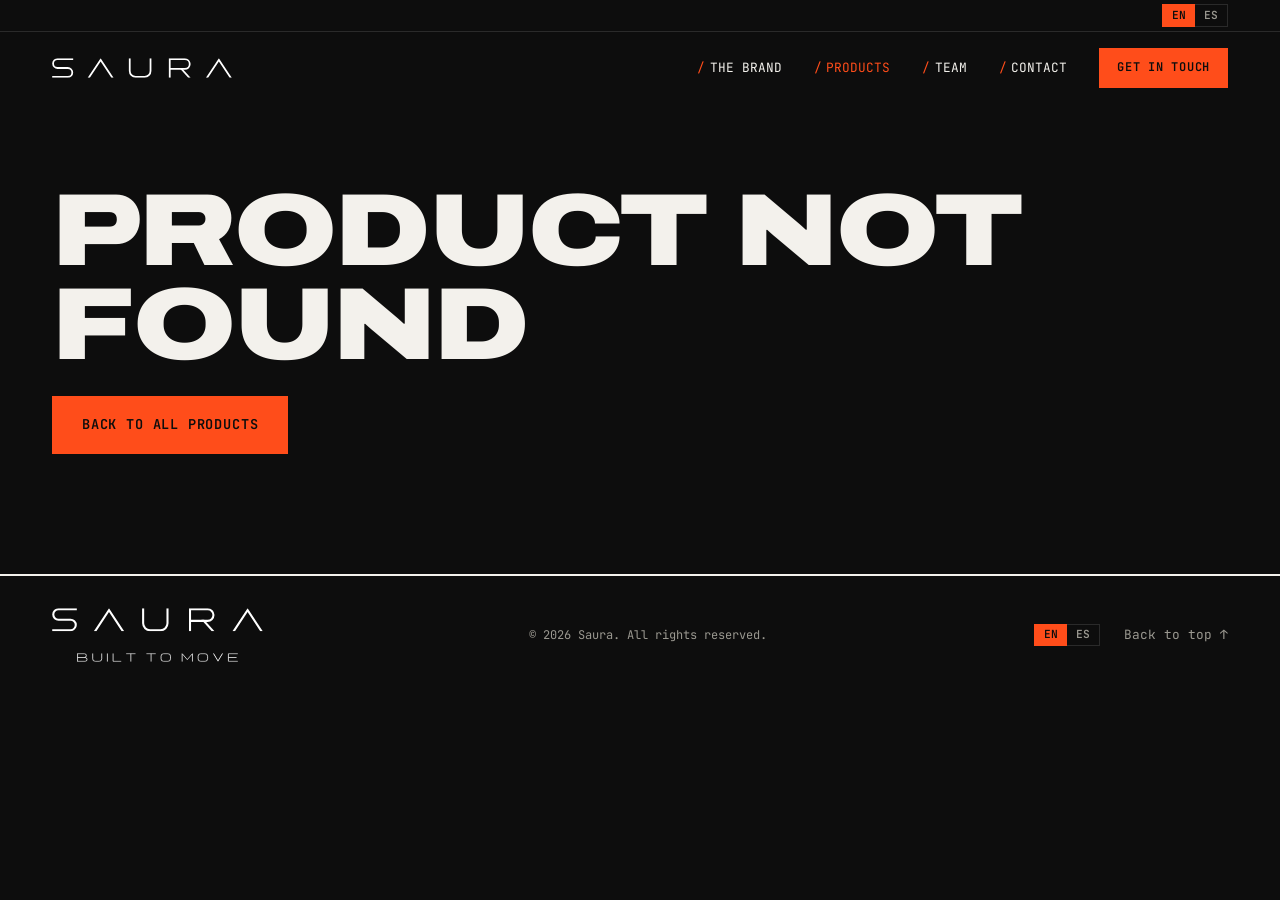
==== product.html @ 6a84605f "Add product designs, product page and cart - 27 products from the design sheets: 9 tees, 9 hoodies, " ====
<!DOCTYPE html>
<html lang="en">
<head>
  <meta charset="UTF-8">
  <meta name="viewport" content="width=device-width, initial-scale=1.0">
  <!-- The title is set by js/products.js to the product's name -->
  <title>Product — Saura</title>
  <meta name="description" content="Saura sportswear: design, price, colours and product details." data-i18n-attr="content: meta.product.desc">

  <link rel="preconnect" href="https://fonts.googleapis.com">
  <link rel="preconnect" href="https://fonts.gstatic.com" crossorigin>
  <link href="https://fonts.googleapis.com/css2?family=Archivo:wdth,wght@62..125,400..900&family=JetBrains+Mono:wght@400;600&display=swap" rel="stylesheet">

  <link rel="stylesheet" href="css/styles.css">
</head>
<body>

  <!-- ========== TOP BAR (language) ========== -->
  <div class="topbar" id="top">
    <div class="container topbar-inner">
      <div class="lang-switch" role="group" aria-label="Language" data-i18n-attr="aria-label: lang.label">
        <button type="button" class="lang-btn" data-lang="en" lang="en" aria-label="English" aria-pressed="true">EN</button>
        <button type="button" class="lang-btn" data-lang="es" lang="es" aria-label="Español" aria-pressed="false">ES</button>
      </div>
    </div>
  </div>

  <!-- ========== HEADER / NAV ========== -->
  <header class="site-header">
    <div class="container nav">
      <a href="index.html" class="logo"><img src="assets/logo/saura-wordmark-white.svg" alt="Saura — home" width="180" height="20" data-i18n-attr="alt: logo.home"></a>

      <button class="nav-toggle" aria-label="Open menu" aria-expanded="false" aria-controls="nav-menu">
        <span></span><span></span>
      </button>

      <nav class="nav-menu" id="nav-menu">
        <a href="index.html#brand" data-i18n="nav.brand">The Brand</a>
        <a href="products.html" aria-current="page" data-i18n="nav.products">Products</a>
        <a href="index.html#team" data-i18n="nav.team">Team</a>
        <a href="index.html#contact" data-i18n="nav.contact">Contact</a>
        <a href="index.html#contact" class="btn btn-small" data-i18n="nav.cta">Get in touch</a>
      </nav>
    </div>
  </header>

  <main>
    <!-- ========== PRODUCT ========== -->
    <!-- Filled in by js/products.js from the product in the URL, e.g. product.html?id=dinamico-tee -->
    <section class="product-page">
      <div class="container" id="product-root"></div>
    </section>
  </main>

  <!-- ========== FOOTER ========== -->
  <footer class="site-footer">
    <div class="container footer-inner">
      <a href="index.html" class="logo"><img src="assets/logo/saura-lockup-white.svg" alt="Saura — Built to Move" width="211" height="54"></a>
      <p>&copy; <span id="year"></span> <span data-i18n="footer.rights">Saura. All rights reserved.</span></p>
      <div class="footer-actions">
        <div class="lang-switch" role="group" aria-label="Language" data-i18n-attr="aria-label: lang.label">
          <button type="button" class="lang-btn" data-lang="en" lang="en" aria-label="English" aria-pressed="true">EN</button>
          <button type="button" class="lang-btn" data-lang="es" lang="es" aria-label="Español" aria-pressed="false">ES</button>
        </div>
        <a href="#top" class="back-top" data-i18n="footer.top">Back to top ↑</a>
      </div>
    </div>
  </footer>

  <script src="js/i18n.js"></script>
  <script src="js/products.js"></script>
  <script src="js/cart.js"></script>
  <script src="js/main.js"></script>
</body>
</html>
---- css/styles.css ----
/* ==========================================================================
   SAURA — Volt style in the Saura palette
   Brutalist street-sport: wide heavy type, mono labels, hard edges.
   ========================================================================== */

:root {
  /* Brand colours */
  --c-bg: #0d0d0d;          /* near-black base */
  --c-surface: #161616;     /* cards / raised areas */
  --c-line: #2a2a2a;        /* borders, dividers */
  --c-text: #f3f1ec;        /* warm off-white */
  --c-muted: #9a9890;       /* secondary text */
  --c-accent: #ff4d1a;      /* Saura orange — energy */
  --c-on-accent: #0d0d0d;   /* text on orange */

  /* Typography */
  --f-display: "Archivo", "Arial Black", sans-serif;
  --f-body: "Archivo", system-ui, sans-serif;
  --f-mono: "JetBrains Mono", ui-monospace, monospace;

  /* Layout */
  --container: 1240px;
  --gutter: clamp(1rem, 4vw, 2rem);
  --section-pad: 4.5rem;
  --topbar-h: 32px;
  --header-h: 72px;

  --ease: cubic-bezier(0.22, 1, 0.36, 1);
}

/* ---------- Reset / base ---------- */
*,
*::before,
*::after { box-sizing: border-box; }

html {
  scroll-behavior: smooth;
  scroll-padding-top: calc(var(--topbar-h) + var(--header-h));
}

body {
  margin: 0;
  background: var(--c-bg);
  color: var(--c-text);
  font-family: var(--f-body);
  font-size: 1rem;
  line-height: 1.6;
  -webkit-font-smoothing: antialiased;
  overflow-x: hidden;
}

/* Clip anything that overhangs so phones don't lay the page out wider */
main { overflow-x: hidden; overflow-x: clip; }

img { max-width: 100%; display: block; }
a { color: inherit; text-decoration: none; }
h1, h2, h3 { margin: 0; font-weight: 400; }
p { margin: 0 0 1rem; }

.container {
  width: 100%;
  max-width: var(--container);
  margin: 0 auto;
  padding: 0 var(--gutter);
}

/* Wide, heavy display type */
.hero-title,
.page-title,
.section-title,
.pillar h3,
.member h3,
.carousel-title,
.product-name,
.marquee-track span,
.contact-cta-email {
  font-family: var(--f-display);
  font-weight: 900;
  font-stretch: 125%;
  text-transform: uppercase;
}

.accent {
  background: var(--c-accent);
  color: var(--c-on-accent);
  padding: 0 0.12em;
}

.eyebrow {
  font-family: var(--f-mono);
  font-size: 0.78rem;
  letter-spacing: 0.08em;
  text-transform: uppercase;
  color: var(--c-accent);
  margin-bottom: 1.25rem;
}
.eyebrow::before { content: "[ "; }
.eyebrow::after { content: " ]"; }

.visually-hidden {
  position: absolute;
  width: 1px; height: 1px;
  overflow: hidden;
  clip: rect(0 0 0 0);
  white-space: nowrap;
}

/* ---------- Buttons ---------- */
.btn {
  display: inline-block;
  padding: 1rem 1.75rem;
  background: var(--c-accent);
  color: var(--c-on-accent);
  font-family: var(--f-mono);
  font-weight: 600;
  font-size: 0.85rem;
  letter-spacing: 0.06em;
  text-transform: uppercase;
  border: 2px solid var(--c-accent);
  cursor: pointer;
  transition: transform 0.2s var(--ease), box-shadow 0.2s var(--ease);
}
.btn:hover { transform: translate(-4px, -4px); box-shadow: 4px 4px 0 var(--c-text); }

.btn-ghost {
  background: transparent;
  border-color: var(--c-text);
  color: var(--c-text);
}
.btn-ghost:hover { box-shadow: 4px 4px 0 var(--c-accent); }

.btn-small { padding: 0.55rem 1rem; font-size: 0.75rem; }
.btn-full { width: 100%; text-align: center; }
.btn:disabled { opacity: 0.4; cursor: not-allowed; transform: none; box-shadow: none; }

/* ---------- Top bar (language) ---------- */
.topbar {
  position: fixed;
  inset: 0 0 auto 0;
  z-index: 101;          /* stays above the open mobile menu, so the language can be changed there */
  height: var(--topbar-h);
  background: var(--c-bg);
  border-bottom: 1px solid var(--c-line);
}
.topbar-inner {
  height: 100%;
  display: flex;
  align-items: center;
  justify-content: flex-end;
}

.lang-switch { display: flex; }
.lang-btn {
  padding: 0.15rem 0.55rem;
  background: transparent;
  color: var(--c-muted);
  border: 1px solid var(--c-line);
  font-family: var(--f-mono);
  font-size: 0.7rem;
  font-weight: 600;
  line-height: 1.4;
  cursor: pointer;
  transition: background 0.2s, color 0.2s, border-color 0.2s;
}
.lang-btn + .lang-btn { border-left: 0; }
.lang-btn:hover { color: var(--c-text); }
.lang-btn[aria-pressed="true"] { background: var(--c-accent); border-color: var(--c-accent); color: var(--c-on-accent); }
.lang-btn:focus-visible { outline: 2px solid var(--c-accent); outline-offset: 2px; }

/* ---------- Header / nav ---------- */
.site-header {
  position: fixed;
  inset: var(--topbar-h) 0 auto 0;
  z-index: 100;
  height: var(--header-h);
}
/* Background on a pseudo-element so the fixed mobile menu isn't trapped */
.site-header::before {
  content: "";
  position: absolute;
  inset: 0;
  background: var(--c-bg);
  border-bottom: 2px solid var(--c-accent);
  opacity: 0;
  transition: opacity 0.2s;
}
.site-header.scrolled::before { opacity: 1; }

.nav {
  position: relative;
  height: 100%;
  display: flex;
  align-items: center;
  justify-content: space-between;
}

.logo { display: block; line-height: 0; }
.logo img { height: 20px; width: auto; }
.site-footer .logo img { height: 54px; }

.nav-menu {
  display: flex;
  align-items: center;
  gap: 2rem;
}
.nav-menu a:not(.btn) {
  font-family: var(--f-mono);
  font-size: 0.8rem;
  text-transform: uppercase;
  transition: color 0.2s;
}
.nav-menu a:not(.btn):hover,
.nav-menu a[aria-current="page"] { color: var(--c-accent); }
.nav-menu a:not(.btn)::before { content: "/"; color: var(--c-accent); margin-right: 0.35em; }

.nav-toggle {
  display: none;
  width: 44px; height: 44px;
  background: var(--c-accent);
  border: 0;
  cursor: pointer;
  position: relative;
  z-index: 110;
}
.nav-toggle span {
  position: absolute;
  left: 11px; right: 11px;
  height: 3px;
  background: var(--c-on-accent);
  transition: transform 0.25s var(--ease), top 0.25s var(--ease);
}
.nav-toggle span:first-child { top: 16px; }
.nav-toggle span:last-child { top: 25px; }
.nav-toggle[aria-expanded="true"] span:first-child { top: 20px; transform: rotate(45deg); }
.nav-toggle[aria-expanded="true"] span:last-child { top: 20px; transform: rotate(-45deg); }

/* ---------- Cart button (added by js/cart.js, only shown when the cart has items) ---------- */
.nav-menu { margin-left: auto; }
.cart-btn {
  display: flex;
  align-items: center;
  gap: 0.5rem;
  height: 40px;
  margin-left: 1.5rem;
  padding: 0 0.75rem;
  background: transparent;
  color: var(--c-text);
  border: 2px solid var(--c-text);
  font-family: var(--f-mono);
  font-size: 0.75rem;
  font-weight: 600;
  text-transform: uppercase;
  cursor: pointer;
  transition: border-color 0.2s, color 0.2s;
}
.cart-btn[hidden] { display: none; }
.cart-btn:hover,
.cart-btn[aria-expanded="true"] { border-color: var(--c-accent); color: var(--c-accent); }
.cart-btn svg { width: 18px; height: 18px; fill: none; stroke: currentColor; stroke-width: 2; }
.cart-count {
  min-width: 20px;
  padding: 0.05rem 0.35rem;
  background: var(--c-accent);
  color: var(--c-on-accent);
  text-align: center;
}

/* ---------- Cart panel ---------- */
.cart-panel {
  position: fixed;
  z-index: 120;
  top: calc(var(--topbar-h) + var(--header-h));
  right: var(--gutter);
  width: min(380px, calc(100vw - 2 * var(--gutter)));
  max-height: calc(100vh - var(--topbar-h) - var(--header-h) - 1rem);
  overflow-y: auto;
  padding: 1.25rem;
  background: var(--c-bg);
  border: 2px solid var(--c-text);
  box-shadow: 6px 6px 0 var(--c-accent);
}
.cart-panel[hidden] { display: none; }
.cart-head { display: flex; align-items: center; justify-content: space-between; margin-bottom: 1rem; }
.cart-title { margin: 0; font-family: var(--f-mono); font-size: 0.85rem; font-weight: 600; text-transform: uppercase; }
.cart-title span { color: var(--c-accent); }
.cart-close,
.cart-remove {
  width: 32px; height: 32px;
  display: grid;
  place-items: center;
  background: transparent;
  color: var(--c-muted);
  border: 0;
  font-size: 1.4rem;
  line-height: 1;
  cursor: pointer;
}
.cart-close:hover,
.cart-remove:hover { color: var(--c-accent); }

.cart-items { list-style: none; margin: 0; padding: 0; }
.cart-item {
  display: grid;
  grid-template-columns: 56px 1fr auto;
  gap: 0.85rem;
  align-items: center;
  padding: 0.75rem 0;
  border-top: 1px dashed var(--c-line);
}
.cart-thumb { display: block; aspect-ratio: 4 / 5; background: var(--c-surface); overflow: hidden; }
.cart-thumb img { width: 100%; height: 100%; object-fit: cover; }
.cart-thumb svg { width: 100%; fill: none; stroke: var(--c-text); stroke-width: 3; }
.cart-item-name { font-weight: 600; font-size: 0.95rem; }
.cart-item-name:hover { color: var(--c-accent); }
.cart-item-meta { margin: 0.15rem 0 0; font-family: var(--f-mono); font-size: 0.72rem; text-transform: uppercase; color: var(--c-muted); }

.cart-foot { padding-top: 1rem; border-top: 2px solid var(--c-line); }
.cart-subtotal {
  display: flex;
  justify-content: space-between;
  margin-bottom: 1rem;
  font-family: var(--f-mono);
  font-size: 0.85rem;
  text-transform: uppercase;
}
.cart-subtotal strong { color: var(--c-accent); }

/* ---------- Hero ---------- */
.hero {
  position: relative;
  min-height: 100vh;
  min-height: 100svh;
  display: flex;
  align-items: center;
  overflow: hidden;
  padding: calc(var(--topbar-h) + var(--header-h) + 2rem) 0 5rem;
}

.hero-bg { position: absolute; inset: 0; pointer-events: none; }

/* Technical grid background, faded out towards the bottom */
.hero-bg::before,
.page-hero::before {
  content: "";
  position: absolute;
  inset: 0;
  background-image:
    linear-gradient(var(--c-line) 1px, transparent 1px),
    linear-gradient(90deg, var(--c-line) 1px, transparent 1px);
  background-size: 64px 64px;
  mask-image: linear-gradient(to bottom, rgba(0, 0, 0, 0.7), transparent 90%);
  -webkit-mask-image: linear-gradient(to bottom, rgba(0, 0, 0, 0.7), transparent 90%);
}

/* Two hard-edged blocks: one solid, one outlined */
.hero-stripe { position: absolute; }
.hero-stripe:nth-child(1) {
  right: 6%;
  top: 22%;
  width: 18vw;
  height: 18vw;
  background: var(--c-accent);
}
.hero-stripe:nth-child(2) {
  right: calc(6% + 3vw);
  top: calc(22% + 3vw);
  width: 18vw;
  height: 18vw;
  border: 2px solid var(--c-text);
}

/* Vertical word down the right edge */
.hero-word {
  position: absolute;
  right: -0.1em;
  bottom: 0;
  writing-mode: vertical-rl;
  font-family: var(--f-display);
  font-weight: 900;
  font-stretch: 125%;
  font-size: clamp(5rem, 14vw, 13rem);
  line-height: 0.8;
  color: transparent;
  -webkit-text-stroke: 1px rgba(255, 77, 26, 0.3);
  user-select: none;
}

.hero-content { position: relative; z-index: 1; }

.hero-title {
  font-size: clamp(3rem, 9.5vw, 8.5rem);
  line-height: 0.92;
  letter-spacing: -0.02em;
  margin-bottom: 2rem;
}
.hero-lead {
  max-width: 32rem;
  font-size: clamp(1.05rem, 1.5vw, 1.15rem);
  color: var(--c-muted);
  margin-bottom: 2.5rem;
  padding-left: 1rem;
  border-left: 2px solid var(--c-accent);
}

.hero-actions { display: flex; flex-wrap: wrap; gap: 1rem; }

.scroll-cue {
  position: absolute;
  left: var(--gutter);
  bottom: 1.5rem;
  width: 2px;
  height: 48px;
  background: var(--c-line);
  overflow: hidden;
}
.scroll-cue span {
  position: absolute;
  left: 0; top: 0;
  width: 2px; height: 16px;
  background: var(--c-accent);
  animation: scroll-cue 1.6s infinite;
}
@keyframes scroll-cue {
  from { transform: translateY(-16px); }
  to { transform: translateY(48px); }
}

/* ---------- Marquee ---------- */
.marquee {
  background: var(--c-accent);
  color: var(--c-on-accent);
  overflow: hidden;
  padding: 0.9rem 0;
  border-top: 2px solid var(--c-text);
  border-bottom: 2px solid var(--c-text);
}
.marquee-track {
  display: flex;
  gap: 2rem;
  width: max-content;
  animation: marquee 22s linear infinite;
}
.marquee-track span {
  font-size: clamp(1.25rem, 2.6vw, 2rem);
  white-space: nowrap;
}
@keyframes marquee {
  to { transform: translateX(-50%); }
}

/* ---------- Sections ---------- */
.section { padding: var(--section-pad) 0; }

.section-head { margin-bottom: 3.5rem; }

.section-title {
  font-size: clamp(2.2rem, 5.5vw, 4.25rem);
  line-height: 0.95;
  letter-spacing: -0.02em;
}

/* ---------- Brand ---------- */
.brand-intro {
  max-width: 48rem;
  font-size: clamp(1.05rem, 1.5vw, 1.2rem);
  color: var(--c-muted);
  margin-bottom: 4.5rem;
}
.brand-intro p:last-child {
  color: var(--c-text);
  font-family: var(--f-mono);
  font-size: 0.95rem;
}

/* Pillars as one bordered table */
.pillars {
  display: grid;
  grid-template-columns: repeat(3, 1fr);
  border: 2px solid var(--c-text);
}
.pillar {
  padding: 2.5rem 2rem;
  border-right: 2px solid var(--c-text);
  transition: background 0.25s, color 0.25s;
}
.pillar:last-child { border-right: 0; }
.pillar:hover { background: var(--c-accent); color: var(--c-on-accent); }
.pillar:hover p,
.pillar:hover .pillar-num { color: var(--c-on-accent); }

.pillar-num {
  display: block;
  font-family: var(--f-mono);
  font-size: 0.85rem;
  color: var(--c-accent);
  margin-bottom: 3rem;
}
.pillar-num::before { content: "#"; }
.pillar h3 { font-size: 1.75rem; margin-bottom: 0.75rem; }
.pillar p { color: var(--c-muted); margin: 0; transition: color 0.25s; }

/* ---------- Products (front page) ---------- */
.products { border-top: 2px solid var(--c-line); }

.products-head {
  display: flex;
  flex-wrap: wrap;
  align-items: flex-end;
  justify-content: space-between;
  gap: 1.5rem;
}

.carousel + .carousel { margin-top: 4rem; }

.carousel-head {
  display: flex;
  flex-wrap: wrap;
  align-items: center;
  justify-content: space-between;
  gap: 0.75rem 1rem;
  margin-bottom: 1.5rem;
}
.carousel-title { font-size: clamp(1.4rem, 2.6vw, 2rem); }
.carousel-controls { display: flex; align-items: center; gap: 0.5rem; }
.carousel-link {
  margin-right: 0.75rem;
  font-family: var(--f-mono);
  font-size: 0.8rem;
  text-transform: uppercase;
  color: var(--c-muted);
  transition: color 0.2s;
}
.carousel-link::before { content: "/"; color: var(--c-accent); margin-right: 0.35em; }
.carousel-link:hover { color: var(--c-accent); }
.carousel-btn {
  width: 44px; height: 44px;
  display: grid;
  place-items: center;
  background: transparent;
  color: var(--c-text);
  border: 2px solid var(--c-text);
  font-family: var(--f-mono);
  font-size: 1.1rem;
  cursor: pointer;
  transition: background 0.2s, border-color 0.2s, color 0.2s, opacity 0.2s;
}
.carousel-btn:hover:not(:disabled) { background: var(--c-accent); border-color: var(--c-accent); color: var(--c-on-accent); }
.carousel-btn:disabled { opacity: 0.25; cursor: default; }

/* Native horizontal scrolling with snap points: swipeable on touch, buttons on desktop */
.carousel-track {
  --per-view: 4;
  --gap: 1.25rem;
  display: grid;
  grid-auto-flow: column;
  grid-auto-columns: calc((100% - (var(--per-view) - 1) * var(--gap)) / var(--per-view));
  gap: var(--gap);
  overflow-x: auto;
  scroll-snap-type: x mandatory;
  overscroll-behavior-x: contain;
  scrollbar-width: none;
}
.carousel-track::-webkit-scrollbar { display: none; }
.carousel-track:focus-visible { outline: 2px solid var(--c-accent); outline-offset: 4px; }
.carousel-track > * { scroll-snap-align: start; }

/* ---------- Product card ---------- */
.product-card { display: flex; flex-direction: column; }
.product-card:focus-visible { outline: 2px solid var(--c-accent); outline-offset: 4px; }

.product-media {
  position: relative;
  aspect-ratio: 4 / 5;
  margin-bottom: 1rem;
  background:
    repeating-linear-gradient(45deg, rgba(255, 77, 26, 0.1) 0 2px, transparent 2px 12px),
    var(--c-surface);
  border: 2px solid var(--c-line);
  overflow: hidden;
  transition: border-color 0.2s;
}

/* Main image and hover image are stacked; hovering the card crossfades between them */
.media-layer {
  position: absolute;
  inset: 0;
  display: grid;
  place-items: center;
  transition: opacity 0.35s var(--ease);
}
.media-alt { opacity: 0; }
@media (hover: hover) {
  .product-card:hover .media-alt { opacity: 1; }
  .product-card:hover .product-media:has(.media-alt) .media-main { opacity: 0; }
}
.media-alt-mark {
  position: absolute;
  right: 0.75rem;
  bottom: 0.5rem;
  font-family: var(--f-display);
  font-weight: 900;
  font-stretch: 125%;
  font-size: 2.5rem;
  line-height: 1;
  color: var(--c-accent);
}

.product-media svg {
  width: 58%;
  fill: none;
  stroke: var(--c-text);
  stroke-width: 2;
  stroke-linejoin: round;
  stroke-linecap: round;
}
.product-media img { width: 100%; height: 100%; object-fit: cover; }
.product-media svg,
.product-media img { transition: transform 0.4s var(--ease); }
.product-card:hover .product-media { border-color: var(--c-accent); }
.product-card:hover .product-media svg,
.product-card:hover .product-media img { transform: scale(1.05); }

.product-tag {
  position: absolute;
  z-index: 1;
  top: 0.75rem;
  left: 0.75rem;
  padding: 0.25rem 0.5rem;
  background: var(--c-accent);
  color: var(--c-on-accent);
  font-family: var(--f-mono);
  font-size: 0.7rem;
  font-weight: 600;
  text-transform: uppercase;
}
.product-name { font-size: 1rem; margin-bottom: 0.3rem; }
.product-meta {
  font-family: var(--f-mono);
  font-size: 0.72rem;
  text-transform: uppercase;
  color: var(--c-muted);
  margin-bottom: 0.4rem;
}
.product-price { font-family: var(--f-mono); font-weight: 600; color: var(--c-accent); margin: 0; }

/* ---------- Products page ---------- */
.page-hero {
  position: relative;
  isolation: isolate;
  overflow: hidden;
  padding: calc(var(--topbar-h) + var(--header-h) + clamp(3rem, 8vw, 5rem)) 0 clamp(2.5rem, 5vw, 4rem);
  border-bottom: 2px solid var(--c-line);
}
.page-hero::before { z-index: -1; }
.page-hero::after {
  content: "";
  position: absolute;
  z-index: -1;
  right: 6%;
  top: calc(var(--topbar-h) + var(--header-h) + 2rem);
  width: 12vw;
  height: 12vw;
  background: var(--c-accent);
  box-shadow: 1.5vw 1.5vw 0 -2px var(--c-bg), 1.5vw 1.5vw 0 0 var(--c-text);
}
.page-hero .container { position: relative; }
.page-title {
  font-size: clamp(1.75rem, 8vw, 6.5rem);
  line-height: 0.92;
  letter-spacing: -0.02em;
  margin-bottom: 1.5rem;
  max-width: 75%;   /* keeps the title clear of the orange square */
}
.page-lead {
  max-width: 32rem;
  margin: 0;
  padding-left: 1rem;
  border-left: 2px solid var(--c-accent);
  color: var(--c-muted);
  font-size: clamp(1.05rem, 1.5vw, 1.15rem);
}

.catalogue { padding: 2.5rem 0 var(--section-pad); }

.catalogue-bar {
  display: flex;
  flex-wrap: wrap;
  align-items: center;
  justify-content: space-between;
  gap: 1rem;
  margin-bottom: 2.5rem;
}
.filter-group { display: flex; }
.filter-btn {
  padding: 0.6rem 1.2rem;
  background: transparent;
  color: var(--c-text);
  border: 2px solid var(--c-text);
  font-family: var(--f-mono);
  font-size: 0.8rem;
  font-weight: 600;
  text-transform: uppercase;
  cursor: pointer;
  transition: background 0.2s, color 0.2s;
}
.filter-btn + .filter-btn { border-left: 0; }
.filter-btn:hover { background: var(--c-surface); }
.filter-btn[aria-pressed="true"] { background: var(--c-accent); color: var(--c-on-accent); }

.catalogue-tools { display: flex; align-items: center; gap: 1.25rem; }
.filter-select {
  min-width: 0;
  max-width: 100%;
  padding: 0.6rem 2.25rem 0.6rem 1rem;
  background: var(--c-bg) url("data:image/svg+xml,%3Csvg xmlns='http://www.w3.org/2000/svg' viewBox='0 0 10 6'%3E%3Cpath d='M1 1l4 4 4-4' fill='none' stroke='%23ff4d1a' stroke-width='1.5'/%3E%3C/svg%3E") no-repeat right 0.9rem center / 10px;
  color: var(--c-text);
  border: 2px solid var(--c-line);
  border-radius: 0;
  font-family: var(--f-mono);
  font-size: 0.8rem;
  text-transform: uppercase;
  appearance: none;
  cursor: pointer;
}
.filter-select:focus-visible { outline: none; border-color: var(--c-accent); }
.catalogue-count {
  margin: 0;
  font-family: var(--f-mono);
  font-size: 0.75rem;
  text-transform: uppercase;
  color: var(--c-muted);
  white-space: nowrap;
}

.product-grid {
  display: grid;
  grid-template-columns: repeat(4, 1fr);
  gap: 2.5rem 1.25rem;
}
.catalogue-empty {
  grid-column: 1 / -1;
  padding: 3rem 0;
  text-align: center;
  font-family: var(--f-mono);
  color: var(--c-muted);
}

/* ---------- Product page ---------- */
.product-page { padding: calc(var(--topbar-h) + var(--header-h) + 2rem) 0 var(--section-pad); }

.breadcrumb {
  display: flex;
  flex-wrap: wrap;
  gap: 0.5rem;
  margin-bottom: 2rem;
  font-family: var(--f-mono);
  font-size: 0.75rem;
  text-transform: uppercase;
  color: var(--c-muted);
}
.breadcrumb a { transition: color 0.2s; }
.breadcrumb a:hover { color: var(--c-accent); }
.breadcrumb [aria-current] { color: var(--c-text); }

.pd-layout {
  display: grid;
  grid-template-columns: minmax(0, 1.1fr) minmax(0, 1fr);
  gap: clamp(2rem, 5vw, 4rem);
  align-items: start;
}

.pd-photo {
  aspect-ratio: 4 / 5;
  display: grid;
  place-items: center;
  background:
    repeating-linear-gradient(45deg, rgba(255, 77, 26, 0.1) 0 2px, transparent 2px 12px),
    var(--c-surface);
  border: 2px solid var(--c-line);
  overflow: hidden;
}
.pd-photo img { width: 100%; height: 100%; object-fit: cover; }
.pd-photo svg { width: 58%; fill: none; stroke: var(--c-text); stroke-width: 2; }

/* Details stay in view while the photo scrolls on large screens */
.pd-details { position: sticky; top: calc(var(--topbar-h) + var(--header-h) + 1.5rem); }

.pd-title {
  font-family: var(--f-display);
  font-weight: 900;
  font-stretch: 125%;
  font-size: clamp(1.9rem, 4vw, 3.25rem);
  line-height: 0.95;
  letter-spacing: -0.02em;
  text-transform: uppercase;
  margin-bottom: 0.75rem;
}
.pd-tagline {
  font-family: var(--f-mono);
  font-size: 0.85rem;
  letter-spacing: 0.08em;
  text-transform: uppercase;
  color: var(--c-muted);
}
.pd-tagline::before { content: "— "; color: var(--c-accent); }
.pd-price {
  margin: 1.5rem 0 2rem;
  font-family: var(--f-mono);
  font-size: 1.6rem;
  font-weight: 600;
  color: var(--c-accent);
}

.pd-colours { margin-bottom: 2rem; }
.pd-label {
  margin-bottom: 0.75rem;
  font-family: var(--f-mono);
  font-size: 0.8rem;
  text-transform: uppercase;
  color: var(--c-muted);
}
.pd-label strong { color: var(--c-text); font-weight: 600; }
.swatches { display: flex; flex-wrap: wrap; gap: 0.75rem; }
.swatch {
  width: 40px; height: 40px;
  padding: 0;
  background: var(--swatch);
  border: 2px solid var(--c-line);
  cursor: pointer;
  transition: outline-color 0.2s;
  outline: 2px solid transparent;
  outline-offset: 3px;
}
.swatch:hover { outline-color: var(--c-muted); }
.swatch[aria-checked="true"] { outline-color: var(--c-accent); }
.swatch:focus-visible { outline-color: var(--c-text); }

.pd-actions { display: flex; flex-wrap: wrap; gap: 1rem; }
.pd-actions .btn { flex: 1 1 180px; text-align: center; }
.pd-note {
  min-height: 1.5em;
  margin: 1rem 0 2rem;
  font-family: var(--f-mono);
  font-size: 0.8rem;
  color: var(--c-accent);
}

.pd-description { padding-top: 1.5rem; border-top: 2px solid var(--c-line); }
.pd-subhead {
  margin-bottom: 0.75rem;
  font-family: var(--f-mono);
  font-size: 0.8rem;
  text-transform: uppercase;
  color: var(--c-accent);
}
.pd-description p { color: var(--c-muted); margin: 0; }

.pd-missing { padding: 3rem 0; }
.pd-missing .page-title { max-width: none; }

/* ---------- Team ---------- */
.team { border-top: 2px solid var(--c-line); border-bottom: 2px solid var(--c-line); }

.team-grid {
  display: grid;
  grid-template-columns: repeat(3, 1fr);
  gap: 1.5rem;
}

.member-avatar {
  aspect-ratio: 1 / 1;
  display: grid;
  place-items: center;
  margin-bottom: 1rem;
  background:
    repeating-linear-gradient(45deg, rgba(255, 77, 26, 0.14) 0 2px, transparent 2px 12px),
    var(--c-surface);
  border: 2px solid var(--c-line);
  font-family: var(--f-mono);
  font-weight: 600;
  font-size: 2.5rem;
  color: var(--c-accent);
  overflow: hidden;
  transition: border-color 0.2s;
}
.member-avatar img { width: 100%; height: 100%; object-fit: cover; }
.member:hover .member-avatar { border-color: var(--c-accent); }

.member h3 { font-size: 1.15rem; margin-bottom: 0.25rem; }
.member-role {
  font-family: var(--f-mono);
  font-size: 0.75rem;
  text-transform: uppercase;
  color: var(--c-accent);
  margin-bottom: 0.75rem;
}
.member-bio { color: var(--c-muted); font-size: 0.95rem; margin: 0; }

/* ---------- Contact ---------- */
.contact-grid {
  display: grid;
  grid-template-columns: 1fr 1fr;
  gap: clamp(2rem, 4.5vw, 3.25rem);
  align-items: center;
}

.contact-lead { color: var(--c-muted); font-size: 1.05rem; margin: 1.5rem 0 2.5rem; max-width: 30rem; }

.contact-list { list-style: none; margin: 0; padding: 0; }
.contact-list li {
  display: flex;
  flex-wrap: wrap;
  gap: 0.5rem 1.5rem;
  padding: 1.1rem 0;
  border-top: 1px dashed var(--c-line);
}
.contact-list li:last-child { border-bottom: 1px dashed var(--c-line); }
.contact-label {
  width: 5rem;
  font-family: var(--f-mono);
  font-size: 0.75rem;
  text-transform: uppercase;
  color: var(--c-muted);
  padding-top: 0.15rem;
}
.contact-list a { font-weight: 600; transition: color 0.2s; }
.contact-list a:hover { color: var(--c-accent); }
.socials { display: flex; flex-wrap: wrap; gap: 1.25rem; }

.contact-cta {
  position: relative;
  display: flex;
  flex-direction: column;
  justify-content: flex-end;
  min-height: 22rem;
  padding: clamp(1.75rem, 4vw, 2.5rem);
  border: 2px solid var(--c-accent);
  color: var(--c-accent);
  overflow: hidden;
  transition: background 0.25s, color 0.25s;
}
.contact-cta:hover { background: var(--c-accent); color: var(--c-on-accent); }
.contact-cta-label {
  font-family: var(--f-mono);
  font-size: 0.8rem;
  text-transform: uppercase;
  margin-bottom: 0.5rem;
}
.contact-cta-email {
  font-size: clamp(1.1rem, 2vw, 1.6rem);
  line-height: 1.05;
  word-break: break-word;
}
.contact-cta-arrow {
  position: absolute;
  top: clamp(1.25rem, 3vw, 2rem);
  right: clamp(1.5rem, 3vw, 2.25rem);
  font-family: var(--f-mono);
  font-size: 2.5rem;
  line-height: 1;
  transition: transform 0.3s var(--ease);
}
.contact-cta:hover .contact-cta-arrow { transform: rotate(-45deg); }

/* ---------- Footer ---------- */
.site-footer { padding: 2rem 0; border-top: 2px solid var(--c-text); }
.footer-inner {
  display: flex;
  flex-wrap: wrap;
  align-items: center;
  justify-content: space-between;
  gap: 1rem;
}
.footer-inner p { margin: 0; color: var(--c-muted); font-family: var(--f-mono); font-size: 0.75rem; }
.footer-actions { display: flex; align-items: center; gap: 1.5rem; }
.back-top { font-family: var(--f-mono); font-size: 0.8rem; color: var(--c-muted); transition: color 0.2s; }
.back-top:hover { color: var(--c-accent); }

/* ---------- Scroll reveal ---------- */
.reveal {
  opacity: 0;
  transform: translateY(24px);
  transition: opacity 0.6s var(--ease), transform 0.6s var(--ease);
}
.reveal.visible { opacity: 1; transform: none; }

/* ---------- Responsive ---------- */
@media (max-width: 960px) {
  .pillars { grid-template-columns: 1fr; }
  .pillar { border-right: 0; border-bottom: 2px solid var(--c-text); }
  .pillar:last-child { border-bottom: 0; }
  .contact-grid { grid-template-columns: 1fr; }
  .contact-cta { min-height: 16rem; }
  .contact-cta-email { font-size: 3.6vw; }
  .carousel-track { --per-view: 2.4; }
  .product-grid { grid-template-columns: repeat(3, 1fr); }
}

@media (max-width: 760px) {
  .nav-toggle { display: block; }

  .nav-menu {
    position: fixed;
    inset: 0;
    flex-direction: column;
    justify-content: center;
    align-items: flex-start;
    gap: 1.5rem;
    padding: 0 var(--gutter);
    background: var(--c-bg);
    opacity: 0;
    visibility: hidden;
    transition: opacity 0.2s, visibility 0.2s;
  }
  .nav-menu.open { opacity: 1; visibility: visible; }
  .nav-menu a:not(.btn) {
    font-family: var(--f-display);
    font-weight: 900;
    font-stretch: 125%;
    font-size: clamp(1.5rem, 8vw, 2.25rem);
  }

  .hero-stripe:nth-child(1),
  .hero-stripe:nth-child(2) { width: 34vw; height: 34vw; top: 14%; }
  .hero-stripe:nth-child(1) { right: -8vw; }
  .hero-stripe:nth-child(2) { right: -4vw; top: calc(14% + 4vw); }
  .hero-word { display: none; }

  .carousel-track { --per-view: 1.6; --gap: 1rem; }
  .product-grid { grid-template-columns: repeat(2, 1fr); gap: 2rem 1rem; }
  .page-hero::after { right: -6vw; width: 26vw; height: 26vw; opacity: 0.6; }
  .page-title { max-width: none; }

  /* Cart button sits before the menu button on small screens */
  .cart-btn { order: 1; margin-left: auto; margin-right: 0.75rem; }
  .cart-btn-label { display: none; }
  .nav-toggle { order: 2; }

  .pd-layout { grid-template-columns: 1fr; }
  .pd-details { position: static; }
}

@media (max-width: 520px) {
  .team-grid { grid-template-columns: 1fr; }
  .hero-actions .btn { flex: 1 1 100%; text-align: center; }

  .carousel-link { margin-right: 0.25rem; }
  .carousel-link::before { content: none; }
  .product-name { font-size: 0.85rem; }
  .filter-group,
  .catalogue-tools { flex: 1 1 100%; }
  .filter-btn { flex: 1; }
  .catalogue-tools { justify-content: space-between; gap: 0.75rem; min-width: 0; }
  .filter-select { flex: 1 1 0; }
}

@media (prefers-reduced-motion: reduce) {
  html { scroll-behavior: auto; }
  *, *::before, *::after { animation: none !important; transition: none !important; }
  .reveal { opacity: 1; transform: none; }
}
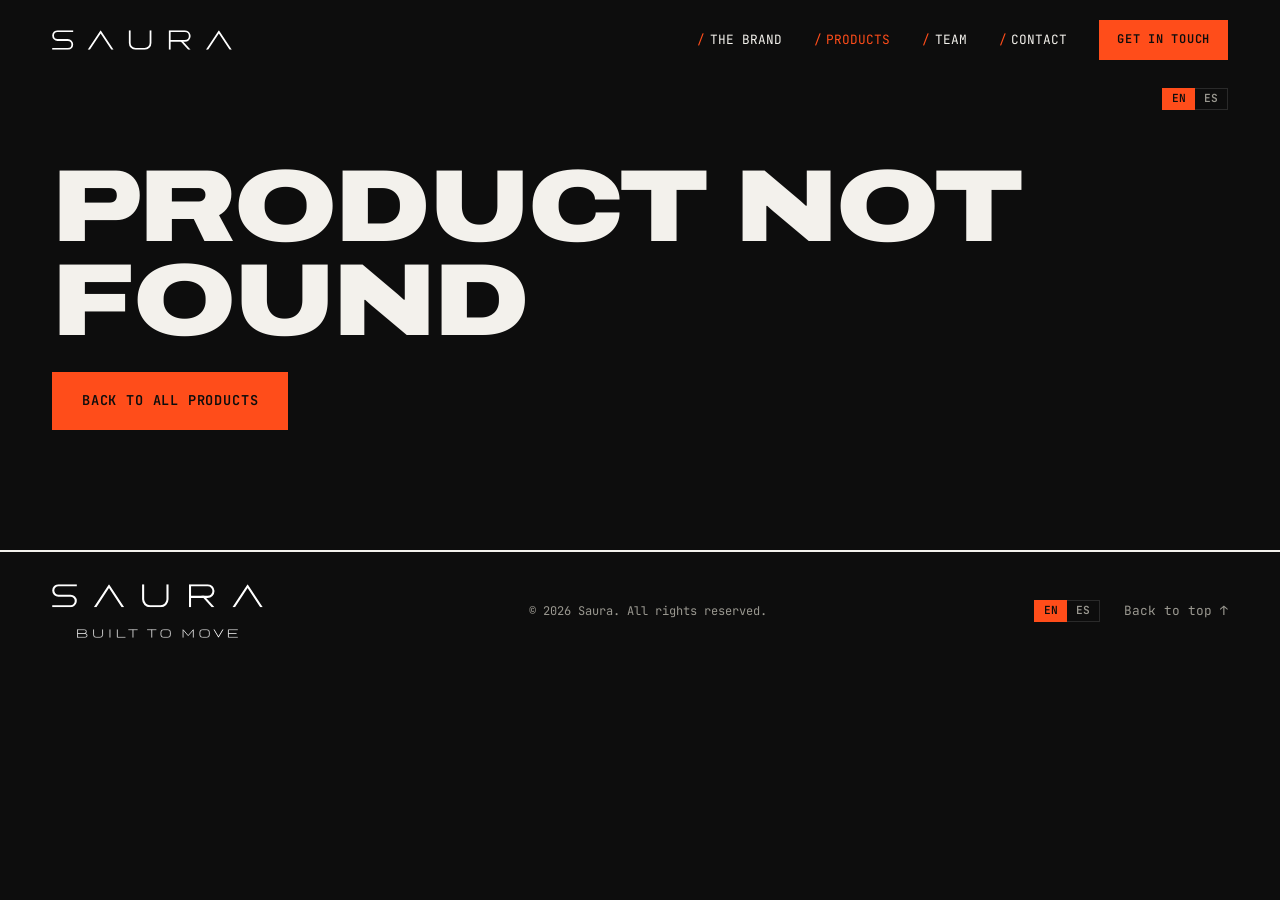
==== commit cf07d5f8: "Language buttons in the compact navbar; phone hero starts under the first grid row - 760px and narro" ====
--- a/product.html
+++ b/product.html
@@ -29,6 +29,13 @@
   <header class="site-header">
     <div class="container nav">
       <a href="index.html" class="logo"><img src="assets/logo/saura-wordmark-white.svg" alt="Saura — home" width="180" height="20" data-i18n-attr="alt: logo.home"></a>
+
+      <!-- Language buttons for the compact navbar (760px and narrower); wider screens use the
+           pair in the top bar / hero instead. -->
+      <div class="lang-switch nav-lang" role="group" aria-label="Language" data-i18n-attr="aria-label: lang.label">
+        <button type="button" class="lang-btn" data-lang="en" lang="en" aria-label="English" aria-pressed="true">EN</button>
+        <button type="button" class="lang-btn" data-lang="es" lang="es" aria-label="Español" aria-pressed="false">ES</button>
+      </div>
 
       <button class="nav-toggle" aria-label="Open menu" aria-expanded="false" aria-controls="nav-menu">
         <span></span><span></span>
--- a/css/styles.css
+++ b/css/styles.css
@@ -22,8 +22,11 @@
   --container: 1240px;
   --gutter: clamp(1rem, 4vw, 2rem);
   --section-pad: 4.5rem;
-  --topbar-h: 32px;
-  --header-h: 72px;
+  --topbar-h: 0px;          /* the language buttons sit over the hero, so they take no space */
+  --header-h: 80px;
+  /* Hero grid squares are the navbar's height, so the top row of squares is the navbar */
+  --grid-w: var(--header-h);
+  --grid-h: var(--header-h);
 
   --ease: cubic-bezier(0.22, 1, 0.36, 1);
 }
@@ -134,22 +137,43 @@
 .btn:disabled { opacity: 0.4; cursor: not-allowed; transform: none; box-shadow: none; }
 
 /* ---------- Top bar (language) ---------- */
+/* Language buttons laid over the top-right of the hero, just below the navbar.
+   They scroll away with the page; the footer has a second pair. */
 .topbar {
-  position: fixed;
-  inset: 0 0 auto 0;
-  z-index: 101;          /* stays above the open mobile menu, so the language can be changed there */
-  height: var(--topbar-h);
-  background: var(--c-bg);
-  border-bottom: 1px solid var(--c-line);
+  position: absolute;
+  top: var(--header-h);
+  left: 0;
+  right: 0;
+  z-index: 99;           /* below the header and its mobile menu */
+  pointer-events: none;  /* only the buttons themselves are clickable */
 }
 .topbar-inner {
-  height: 100%;
-  display: flex;
-  align-items: center;
+  display: flex;
   justify-content: flex-end;
-}
+  padding-top: 0.5rem;
+}
+/* Front page: the buttons live inside the hero, in the top-right corner of the video area
+   (--hero-video-top is where the video starts) */
+.hero .topbar { top: var(--hero-video-top); }
+.hero .topbar-inner { padding-top: 0.75rem; }
+/* Big screens: centre the buttons inside one square of the hero grid, the last full
+   square on the right of the row just under the navbar. The .topbar box is that row
+   (one grid square tall, full width); round(down, 100%, square) is the right edge of the
+   last full column, so half a square back from it is that square's centre. */
+@media (min-width: 761px) {
+  .hero .topbar { top: var(--grid-h); height: var(--grid-h); }
+  .hero .topbar .lang-switch {
+    position: absolute;
+    top: 50%;
+    left: calc(round(down, 100%, var(--grid-w)) - var(--grid-w) / 2);
+    transform: translate(-50%, -50%);
+  }
+}
+.topbar .lang-switch { pointer-events: auto; }
+.topbar .lang-btn { background: var(--c-bg); }
 
 .lang-switch { display: flex; }
+.nav-lang { display: none; }   /* only shown in the compact navbar, see the 760px block */
 .lang-btn {
   padding: 0.15rem 0.55rem;
   background: transparent;
@@ -263,6 +287,32 @@
   background: var(--c-accent);
   color: var(--c-on-accent);
   text-align: center;
+}
+
+/* "Added to cart" animation. js/cart.js adds .is-bumped to the cart button each time an item
+   is added (and removes it when it ends): the button pops and flashes orange, and the count
+   jumps up and lands. The "Add to cart" button itself gets .is-added: an orange ring pulses
+   out from it. Visitors with reduced motion get none of this (see the end of the file). */
+.cart-btn.is-bumped { animation: cart-bump 0.6s var(--ease); }
+.cart-btn.is-bumped .cart-count { animation: cart-count-pop 0.6s var(--ease); }
+.btn.is-added,
+.card-add.is-added { animation: btn-added-ring 0.6s ease-out; }
+
+@keyframes cart-bump {
+  0%   { transform: scale(1); }
+  30%  { transform: scale(1.12); border-color: var(--c-accent); color: var(--c-accent); }
+  60%  { transform: scale(0.96); }
+  100% { transform: scale(1); }
+}
+@keyframes cart-count-pop {
+  0%   { transform: translateY(0) scale(1); }
+  35%  { transform: translateY(-3px) scale(1.15); }   /* a small hop, not a big jump */
+  70%  { transform: translateY(0.5px) scale(0.98); }
+  100% { transform: translateY(0) scale(1); }
+}
+@keyframes btn-added-ring {
+  0%   { box-shadow: 0 0 0 0 rgba(255, 77, 26, 0.7); }   /* --c-accent */
+  100% { box-shadow: 0 0 0 14px rgba(255, 77, 26, 0); }
 }
 
 /* ---------- Cart panel ---------- */
@@ -327,13 +377,57 @@
 
 /* ---------- Hero ---------- */
 .hero {
+  /* Padding as variables so the background video can line up with it exactly */
+  --hero-pad-top: calc(var(--topbar-h) + var(--header-h) + 2rem);
+  --hero-pad-bottom: 5rem;
+  /* Where the background video (phones: still image) starts and ends. It always starts just
+     under the hero grid's first horizontal line (--grid-h, see .hero-bg::before). Phones end
+     at the bottom padding; bigger screens (below) end just above the marquee. */
+  --hero-video-top: calc(var(--topbar-h) + var(--grid-h) + 1px);
+  --hero-video-bottom: var(--hero-pad-bottom);
   position: relative;
   min-height: 100vh;
   min-height: 100svh;
   display: flex;
   align-items: center;
   overflow: hidden;
-  padding: calc(var(--topbar-h) + var(--header-h) + 2rem) 0 5rem;
+  padding: var(--hero-pad-top) 0 var(--hero-pad-bottom);
+}
+
+@media (min-width: 761px) {
+  .hero {
+    --hero-video-bottom: 1rem;                                     /* small gap above the marquee */
+  }
+}
+
+/* Background montage (sizes set by the variables above) */
+.hero-video {
+  position: absolute;
+  top: var(--hero-video-top);
+  bottom: var(--hero-video-bottom);
+  left: 0;
+  right: 0;
+  overflow: hidden;
+  pointer-events: none;
+}
+.hero-video video {
+  width: 100%;
+  height: 100%;
+  object-fit: cover;   /* fill the area, cropping the edges rather than squashing */
+  display: block;
+}
+/* Phones: a still image instead of the video (a background image inside a media query
+   is only downloaded when the query matches, so larger screens never fetch it) */
+@media (max-width: 760px) {
+  .hero-video { background: url("../assets/video/hero-phone.webp") center / cover no-repeat; }
+  .hero-video video { display: none; }
+}
+/* Heavy dark layer so the hero text stays readable over the footage */
+.hero-video::after {
+  content: "";
+  position: absolute;
+  inset: 0;
+  background: rgba(13, 13, 13, 0.8);   /* --c-bg at 80% */
 }
 
 .hero-bg { position: absolute; inset: 0; pointer-events: none; }
@@ -347,7 +441,7 @@
   background-image:
     linear-gradient(var(--c-line) 1px, transparent 1px),
     linear-gradient(90deg, var(--c-line) 1px, transparent 1px);
-  background-size: 64px 64px;
+  background-size: var(--grid-w) var(--grid-h);   /* sizes set in :root */
   mask-image: linear-gradient(to bottom, rgba(0, 0, 0, 0.7), transparent 90%);
   -webkit-mask-image: linear-gradient(to bottom, rgba(0, 0, 0, 0.7), transparent 90%);
 }
@@ -378,7 +472,10 @@
   font-family: var(--f-display);
   font-weight: 900;
   font-stretch: 125%;
-  font-size: clamp(5rem, 14vw, 13rem);
+  /* Also capped by the screen height: the word is ~4.7× its font size long, and on wide,
+     short screens (landscape tablets) it otherwise reaches up behind the EN/ES buttons.
+     The cap keeps its top below the buttons (video top + 3rem). */
+  font-size: min(clamp(5rem, 14vw, 13rem), calc((100svh - var(--hero-video-top) - 3rem) / 4.8));
   line-height: 0.8;
   color: transparent;
   -webkit-text-stroke: 1px rgba(255, 77, 26, 0.3);
@@ -406,7 +503,8 @@
 
 .scroll-cue {
   position: absolute;
-  left: var(--gutter);
+  left: 50%;                       /* centred along the bottom of the hero */
+  transform: translateX(-50%);
   bottom: 1.5rem;
   width: 2px;
   height: 48px;
@@ -479,14 +577,47 @@
   border: 2px solid var(--c-text);
 }
 .pillar {
+  position: relative;
+  isolation: isolate;   /* keeps the video layer (z-index -1) inside the card, behind the text */
+  overflow: hidden;
   padding: 2.5rem 2rem;
   border-right: 2px solid var(--c-text);
-  transition: background 0.25s, color 0.25s;
+  transition: box-shadow 0.25s;
 }
 .pillar:last-child { border-right: 0; }
-.pillar:hover { background: var(--c-accent); color: var(--c-on-accent); }
-.pillar:hover p,
-.pillar:hover .pillar-num { color: var(--c-on-accent); }
+.pillar:hover { box-shadow: inset 0 0 0 2px var(--c-accent); }   /* orange frame on hover */
+
+/* Card background video: hidden until the card is hovered, then fades in under a dark
+   layer so the text stays readable. js/main.js loads and plays it (slowed down). */
+.pillar-media {
+  position: absolute;
+  inset: 0;
+  z-index: -1;
+  opacity: 0;
+  transition: opacity 0.4s var(--ease);
+  background: center / cover no-repeat;
+}
+.pillar-media video { width: 100%; height: 100%; object-fit: cover; display: block; }
+.pillar-media::after {
+  content: "";
+  position: absolute;
+  inset: 0;
+  background: rgba(13, 13, 13, 0.7);   /* --c-bg at 70% */
+}
+.pillar:hover .pillar-media { opacity: 1; }
+.pillar:hover p { color: var(--c-text); }   /* a touch brighter over the footage */
+
+/* Touch screens (phones, tablets) and phone-width windows: show a still from each clip
+   instead, all the time. Background images inside a media query only download when it matches. */
+@media (hover: none), (max-width: 760px) {
+  .pillar-media { opacity: 1; }
+  .pillar-media video { display: none; }
+  .pillars .pillar p { color: var(--c-text); }   /* brighter, for the light pool photo
+                                                    (".pillars" so it wins over .pillar p below) */
+  .pillar--ropes .pillar-media { background-image: url("../assets/video/brand-ropes.webp"); }
+  .pillar--swim .pillar-media { background-image: url("../assets/video/brand-swim.webp"); }
+  .pillar--climb .pillar-media { background-image: url("../assets/video/brand-climb.webp"); }
+}
 
 .pillar-num {
   display: block;
@@ -549,7 +680,7 @@
 
 /* Native horizontal scrolling with snap points: swipeable on touch, buttons on desktop */
 .carousel-track {
-  --per-view: 4;
+  --per-view: 5;
   --gap: 1.25rem;
   display: grid;
   grid-auto-flow: column;
@@ -566,6 +697,41 @@
 
 /* ---------- Product card ---------- */
 .product-card { display: flex; flex-direction: column; }
+
+/* Wrapper = card link + quick-add button. container-type lets the button use the card's
+   width (cqw) to find the photo's bottom edge: the photo is 4:5, so it's 125cqw tall. */
+.product-card-wrap { position: relative; container-type: inline-size; }
+.card-add {
+  --size: 2.75rem;
+  position: absolute;
+  z-index: 2;
+  right: 0.75rem;
+  top: calc(125cqw - var(--size) - 0.75rem);
+  width: var(--size);
+  height: var(--size);
+  display: grid;
+  place-items: center;
+  background: var(--c-accent);
+  color: var(--c-on-accent);
+  border: 0;
+  cursor: pointer;
+  /* hidden until the card is hovered (or the button gets keyboard focus) */
+  opacity: 0;
+  transform: translateY(6px);
+  pointer-events: none;
+  transition: opacity 0.2s, transform 0.25s var(--ease), background 0.2s;
+}
+.card-add svg { width: 22px; height: 22px; fill: none; stroke: currentColor; stroke-width: 2; }
+.product-card-wrap:hover .card-add,
+.card-add:focus-visible { opacity: 1; transform: none; pointer-events: auto; }
+/* Touch screens (phones, tablets) can't hover, so the button is always shown there */
+@media (hover: none) {
+  .card-add { opacity: 1; transform: none; pointer-events: auto; }
+}
+@media (hover: hover) {
+  .card-add:hover { background: var(--c-text); }
+}
+.card-add:focus-visible { outline: 2px solid var(--c-text); outline-offset: 2px; }
 .product-card:focus-visible { outline: 2px solid var(--c-accent); outline-offset: 4px; }
 
 .product-media {
@@ -590,13 +756,13 @@
 }
 .media-alt { opacity: 0; }
 @media (hover: hover) {
-  .product-card:hover .media-alt { opacity: 1; }
-  .product-card:hover .product-media:has(.media-alt) .media-main { opacity: 0; }
+  .product-card-wrap:hover .media-alt { opacity: 1; }
+  .product-card-wrap:hover .product-media:has(.media-alt) .media-main { opacity: 0; }
 }
 .media-alt-mark {
   position: absolute;
   right: 0.75rem;
-  bottom: 0.5rem;
+  top: 0.5rem;   /* top-right: the bottom-right corner is the quick-add button's */
   font-family: var(--f-display);
   font-weight: 900;
   font-stretch: 125%;
@@ -616,9 +782,10 @@
 .product-media img { width: 100%; height: 100%; object-fit: cover; }
 .product-media svg,
 .product-media img { transition: transform 0.4s var(--ease); }
-.product-card:hover .product-media { border-color: var(--c-accent); }
-.product-card:hover .product-media svg,
-.product-card:hover .product-media img { transform: scale(1.05); }
+/* Hover is on the wrapper so it stays on while the pointer is over the quick-add button */
+.product-card-wrap:hover .product-media { border-color: var(--c-accent); }
+.product-card-wrap:hover .product-media svg,
+.product-card-wrap:hover .product-media img { transform: scale(1.05); }
 
 .product-tag {
   position: absolute;
@@ -657,7 +824,7 @@
   position: absolute;
   z-index: -1;
   right: 6%;
-  top: calc(var(--topbar-h) + var(--header-h) + 2rem);
+  top: calc(var(--topbar-h) + var(--header-h) + 3.5rem);   /* clears the language buttons */
   width: 12vw;
   height: 12vw;
   background: var(--c-accent);
@@ -734,8 +901,8 @@
 
 .product-grid {
   display: grid;
-  grid-template-columns: repeat(4, 1fr);
-  gap: 2.5rem 1.25rem;
+  grid-template-columns: repeat(5, 1fr);
+  gap: 2rem 1rem;
 }
 .catalogue-empty {
   grid-column: 1 / -1;
@@ -764,7 +931,7 @@
 
 .pd-layout {
   display: grid;
-  grid-template-columns: minmax(0, 1.1fr) minmax(0, 1fr);
+  grid-template-columns: minmax(0, 420px) minmax(0, 1fr);   /* photo column capped at 420px */
   gap: clamp(2rem, 5vw, 4rem);
   align-items: start;
 }
@@ -855,6 +1022,12 @@
 }
 .pd-description p { color: var(--c-muted); margin: 0; }
 
+.pd-related {
+  margin-top: var(--section-pad);
+  padding-top: 3rem;
+  border-top: 2px solid var(--c-line);
+}
+
 .pd-missing { padding: 3rem 0; }
 .pd-missing .page-title { max-width: none; }
 
@@ -938,6 +1111,7 @@
   color: var(--c-accent);
   overflow: hidden;
   transition: background 0.25s, color 0.25s;
+  container-type: inline-size;   /* lets the email size itself to the card, not the window */
 }
 .contact-cta:hover { background: var(--c-accent); color: var(--c-on-accent); }
 .contact-cta-label {
@@ -946,10 +1120,16 @@
   text-transform: uppercase;
   margin-bottom: 0.5rem;
 }
+/* The email fills the card's width on one line (cqi = 1% of the card's inner width;
+   the address is ~19.5em wide in this font). On narrow cards it splits at the "@"
+   (the <wbr> in the HTML) into two larger lines instead of shrinking too far. */
 .contact-cta-email {
-  font-size: clamp(1.1rem, 2vw, 1.6rem);
+  font-size: clamp(1rem, 5cqi, 2.75rem);
   line-height: 1.05;
-  word-break: break-word;
+  white-space: nowrap;
+}
+@container (max-width: 420px) {
+  .contact-cta-email { font-size: 9.2cqi; white-space: normal; overflow-wrap: normal; }
 }
 .contact-cta-arrow {
   position: absolute;
@@ -991,9 +1171,11 @@
   .pillar:last-child { border-bottom: 0; }
   .contact-grid { grid-template-columns: 1fr; }
   .contact-cta { min-height: 16rem; }
-  .contact-cta-email { font-size: 3.6vw; }
-  .carousel-track { --per-view: 2.4; }
-  .product-grid { grid-template-columns: repeat(3, 1fr); }
+  .carousel-track { --per-view: 3.3; }
+  .product-grid { grid-template-columns: repeat(4, 1fr); }
+  /* Tablets: tighter menu so the links stay on one line and clear of the logo */
+  .nav-menu { gap: 1.25rem; }
+  .nav-menu a { white-space: nowrap; }
 }
 
 @media (max-width: 760px) {
@@ -1021,31 +1203,49 @@
   }
 
   .hero-stripe:nth-child(1),
-  .hero-stripe:nth-child(2) { width: 34vw; height: 34vw; top: 14%; }
+  /* Start the square below the language buttons (top-right of the video area), so the
+     orange EN/ES button doesn't disappear into the orange square */
+  .hero-stripe:nth-child(2) { width: 34vw; height: 34vw; top: calc(var(--hero-pad-top) + 3rem); }
   .hero-stripe:nth-child(1) { right: -8vw; }
-  .hero-stripe:nth-child(2) { right: -4vw; top: calc(14% + 4vw); }
+  .hero-stripe:nth-child(2) { right: -4vw; top: calc(var(--hero-pad-top) + 3rem + 4vw); }
   .hero-word { display: none; }
 
-  .carousel-track { --per-view: 1.6; --gap: 1rem; }
-  .product-grid { grid-template-columns: repeat(2, 1fr); gap: 2rem 1rem; }
+  .carousel-track { --per-view: 2.4; --gap: 0.75rem; }
+  .product-grid { grid-template-columns: repeat(3, 1fr); gap: 1.75rem 0.75rem; }
   .page-hero::after { right: -6vw; width: 26vw; height: 26vw; opacity: 0.6; }
   .page-title { max-width: none; }
 
-  /* Cart button sits before the menu button on small screens */
-  .cart-btn { order: 1; margin-left: auto; margin-right: 0.75rem; }
+  /* Compact navbar, left to right: logo … cart · EN/ES · menu button.
+     The logo's auto margin pushes the rest to the right edge. */
+  /* The buttons keep their size; on very narrow phones with the cart showing, the logo
+     shrinks instead (keeping its proportions) */
+  .nav .logo { margin-right: auto; min-width: 0; padding-right: 0.5rem; }
+  .nav .logo img { width: 100%; max-width: 180px; height: auto; }
+  .cart-btn, .nav-lang, .nav-toggle { flex-shrink: 0; }
+  .cart-btn { order: 1; margin-right: 0.5rem; padding: 0 0.6rem; }
   .cart-btn-label { display: none; }
-  .nav-toggle { order: 2; }
+  .nav-lang { display: flex; order: 2; margin-right: 0.5rem; }
+  /* Same size as the cart button without its 2px border: 36px tall, and the pair as wide as
+     the cart button's inside (65px = 2 × 32.5px) */
+  .nav-lang .lang-btn { width: 32.5px; height: 36px; padding: 0; }
+  .nav-toggle { order: 3; }
+  /* The top bar / hero pair would be a duplicate here */
+  .topbar .lang-switch { display: none; }
 
   .pd-layout { grid-template-columns: 1fr; }
+  .pd-photo { width: 100%; max-width: 360px; margin: 0 auto; }
   .pd-details { position: static; }
 }
 
 @media (max-width: 520px) {
   .team-grid { grid-template-columns: 1fr; }
   .hero-actions .btn { flex: 1 1 100%; text-align: center; }
+  .scroll-cue { display: none; }   /* the full-width buttons already cover the middle here */
 
   .carousel-link { margin-right: 0.25rem; }
   .carousel-link::before { content: none; }
+  .carousel-track { --per-view: 1.9; }
+  .product-grid { grid-template-columns: repeat(2, 1fr); }
   .product-name { font-size: 0.85rem; }
   .filter-group,
   .catalogue-tools { flex: 1 1 100%; }
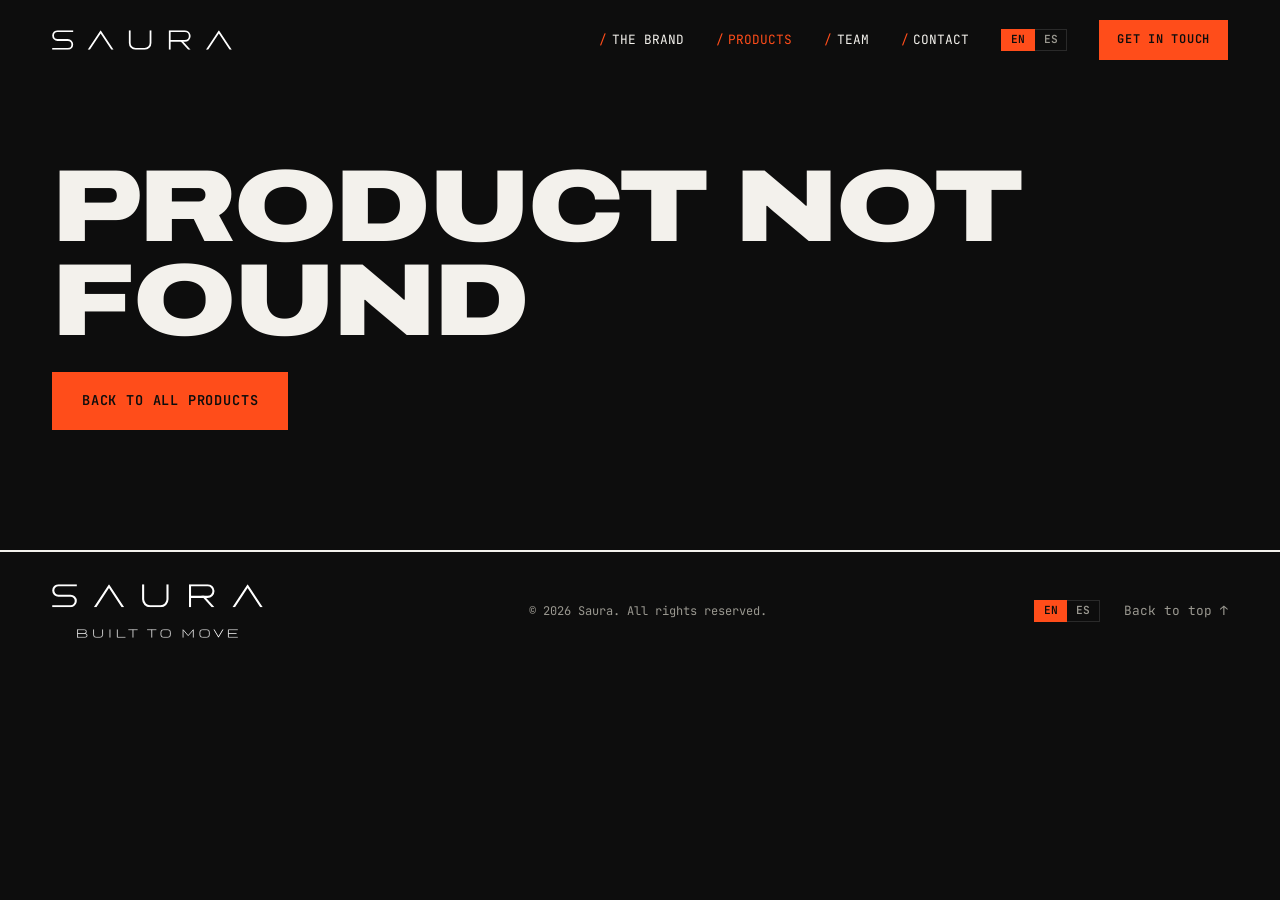
==== commit e4b06192: "Spanish revision; language switcher in the navbar - Spanish: missing strings added (sports section, " ====
--- a/product.html
+++ b/product.html
@@ -15,23 +15,13 @@
 </head>
 <body>
 
-  <!-- ========== TOP BAR (language) ========== -->
-  <div class="topbar" id="top">
-    <div class="container topbar-inner">
-      <div class="lang-switch" role="group" aria-label="Language" data-i18n-attr="aria-label: lang.label">
-        <button type="button" class="lang-btn" data-lang="en" lang="en" aria-label="English" aria-pressed="true">EN</button>
-        <button type="button" class="lang-btn" data-lang="es" lang="es" aria-label="Español" aria-pressed="false">ES</button>
-      </div>
-    </div>
-  </div>
-
   <!-- ========== HEADER / NAV ========== -->
   <header class="site-header">
     <div class="container nav">
       <a href="index.html" class="logo"><img src="assets/logo/saura-wordmark-white.svg" alt="Saura — home" width="180" height="20" data-i18n-attr="alt: logo.home"></a>
 
-      <!-- Language buttons for the compact navbar (760px and narrower); wider screens use the
-           pair in the top bar / hero instead. -->
+      <!-- Language buttons for the compact navbar (760px and narrower); wider screens have the
+           pair inside the menu, between Contact and Get in touch. -->
       <div class="lang-switch nav-lang" role="group" aria-label="Language" data-i18n-attr="aria-label: lang.label">
         <button type="button" class="lang-btn" data-lang="en" lang="en" aria-label="English" aria-pressed="true">EN</button>
         <button type="button" class="lang-btn" data-lang="es" lang="es" aria-label="Español" aria-pressed="false">ES</button>
@@ -46,6 +36,10 @@
         <a href="products.html" aria-current="page" data-i18n="nav.products">Products</a>
         <a href="index.html#team" data-i18n="nav.team">Team</a>
         <a href="index.html#contact" data-i18n="nav.contact">Contact</a>
+        <div class="lang-switch menu-lang" role="group" aria-label="Language" data-i18n-attr="aria-label: lang.label">
+          <button type="button" class="lang-btn" data-lang="en" lang="en" aria-label="English" aria-pressed="true">EN</button>
+          <button type="button" class="lang-btn" data-lang="es" lang="es" aria-label="Español" aria-pressed="false">ES</button>
+        </div>
         <a href="index.html#contact" class="btn btn-small" data-i18n="nav.cta">Get in touch</a>
       </nav>
     </div>
--- a/css/styles.css
+++ b/css/styles.css
@@ -22,7 +22,7 @@
   --container: 1240px;
   --gutter: clamp(1rem, 4vw, 2rem);
   --section-pad: 4.5rem;
-  --topbar-h: 0px;          /* the language buttons sit over the hero, so they take no space */
+  --topbar-h: 0px;          /* no top bar any more (the language buttons are in the navbar); kept at 0 so the calc()s below stay valid */
   --header-h: 80px;
   /* Hero grid squares are the navbar's height, so the top row of squares is the navbar */
   --grid-w: var(--header-h);
@@ -136,42 +136,11 @@
 .btn-full { width: 100%; text-align: center; }
 .btn:disabled { opacity: 0.4; cursor: not-allowed; transform: none; box-shadow: none; }
 
-/* ---------- Top bar (language) ---------- */
-/* Language buttons laid over the top-right of the hero, just below the navbar.
-   They scroll away with the page; the footer has a second pair. */
-.topbar {
-  position: absolute;
-  top: var(--header-h);
-  left: 0;
-  right: 0;
-  z-index: 99;           /* below the header and its mobile menu */
-  pointer-events: none;  /* only the buttons themselves are clickable */
-}
-.topbar-inner {
-  display: flex;
-  justify-content: flex-end;
-  padding-top: 0.5rem;
-}
-/* Front page: the buttons live inside the hero, in the top-right corner of the video area
-   (--hero-video-top is where the video starts) */
-.hero .topbar { top: var(--hero-video-top); }
-.hero .topbar-inner { padding-top: 0.75rem; }
-/* Big screens: centre the buttons inside one square of the hero grid, the last full
-   square on the right of the row just under the navbar. The .topbar box is that row
-   (one grid square tall, full width); round(down, 100%, square) is the right edge of the
-   last full column, so half a square back from it is that square's centre. */
-@media (min-width: 761px) {
-  .hero .topbar { top: var(--grid-h); height: var(--grid-h); }
-  .hero .topbar .lang-switch {
-    position: absolute;
-    top: 50%;
-    left: calc(round(down, 100%, var(--grid-w)) - var(--grid-w) / 2);
-    transform: translate(-50%, -50%);
-  }
-}
-.topbar .lang-switch { pointer-events: auto; }
-.topbar .lang-btn { background: var(--c-bg); }
-
+/* ---------- Language buttons ---------- */
+/* Wide screens: in the navbar menu, between Contact and Get in touch (same 2rem gap as
+   the links). Phones (760px and narrower): .nav-lang next to the menu button instead.
+   The footer has a third pair. */
+.menu-lang .lang-btn { background: var(--c-bg); }   /* solid, so the hero grid doesn't show through */
 .lang-switch { display: flex; }
 .nav-lang { display: none; }   /* only shown in the compact navbar, see the 760px block */
 .lang-btn {
@@ -227,6 +196,7 @@
   align-items: center;
   gap: 2rem;
 }
+.nav-menu a { white-space: nowrap; }   /* links and the button stay on one line */
 .nav-menu a:not(.btn) {
   font-family: var(--f-mono);
   font-size: 0.8rem;
@@ -617,6 +587,9 @@
   .pillar--ropes .pillar-media { background-image: url("../assets/video/brand-ropes.webp"); }
   .pillar--swim .pillar-media { background-image: url("../assets/video/brand-swim.webp"); }
   .pillar--climb .pillar-media { background-image: url("../assets/video/brand-climb.webp"); }
+  .pillar--gym .pillar-media { background-image: url("../assets/video/sport-gym.webp"); }
+  .pillar--crossfit .pillar-media { background-image: url("../assets/video/sport-crossfit.webp"); }
+  .pillar--running .pillar-media { background-image: url("../assets/video/sport-running.webp"); }
 }
 
 .pillar-num {
@@ -629,6 +602,53 @@
 .pillar-num::before { content: "#"; }
 .pillar h3 { font-size: 1.75rem; margin-bottom: 0.75rem; }
 .pillar p { color: var(--c-muted); margin: 0; transition: color 0.25s; }
+
+/* Shop by sport: on hover the card text is swapped for a rotating piece (small photo +
+   name + price). Built by js/products.js (initSportShowcase). Both share one grid cell. */
+.sport-copy { display: grid; }
+.sports .pillar h3 { margin-top: 0; }   /* no number above it on these cards */
+.sport-copy > * { grid-area: 1 / 1; transition: opacity 0.3s; }
+.sport-copy > p { align-self: end; }   /* card text sits at the bottom, like the piece that replaces it */
+.sport-piece {
+  display: none;   /* only where hover works (below); phones keep the card text */
+  align-items: flex-end;   /* name sits low, level with the bottom of the photo */
+  gap: 1rem;
+  opacity: 0;
+  pointer-events: none;
+}
+.sport-piece-photo {
+  position: relative;
+  flex: none;
+  width: 128px;
+  aspect-ratio: 4 / 5;   /* 128 × 160 */
+  border: 2px solid var(--c-text);
+  background: var(--c-surface);
+  overflow: hidden;
+}
+.sport-piece-photo img {
+  position: absolute;
+  inset: 0;
+  width: 100%;
+  height: 100%;
+  object-fit: cover;
+  opacity: 0;
+  transition: opacity 0.35s ease;   /* smooth but fast swap between pieces */
+}
+.sport-piece-photo img.is-active { opacity: 1; }
+.sports .pillar .sport-piece-name {
+  margin: 0;
+  color: var(--c-text);
+  font-family: var(--f-mono);
+  font-size: 0.8rem;
+  line-height: 1.5;
+  text-transform: uppercase;
+}
+@media (hover: hover) and (min-width: 761px) {
+  /* Shown but transparent until hover, so it already holds its space: no jump on hover */
+  .sport-piece { display: flex; }
+  .sports .pillar:hover .sport-copy > p { opacity: 0; }
+  .sports .pillar:hover .sport-piece { opacity: 1; }
+}
 
 /* ---------- Products (front page) ---------- */
 .products { border-top: 2px solid var(--c-line); }
@@ -641,7 +661,9 @@
   gap: 1.5rem;
 }
 
-.carousel + .carousel { margin-top: 4rem; }
+.carousel + .carousel,
+.sports { margin-top: 4rem; }   /* the sports row sits after the Women carousel */
+.sports .pillar { color: inherit; display: block; }   /* the cards are links here */
 
 .carousel-head {
   display: flex;
@@ -732,6 +754,43 @@
   .card-add:hover { background: var(--c-text); }
 }
 .card-add:focus-visible { outline: 2px solid var(--c-text); outline-offset: 2px; }
+
+/* Quick-add size grid: sits just above the button, across the photo. 6 sizes in a row on
+   wide cards, 3 × 2 on narrow ones (phones). */
+.card-sizes {
+  position: absolute;
+  z-index: 3;
+  left: 0.75rem;
+  right: 0.75rem;
+  top: calc(125cqw - 2.75rem - 1.25rem);   /* the button's top edge, minus a small gap... */
+  transform: translateY(-100%);            /* ...then lifted by its own height */
+  display: grid;
+  grid-template-columns: repeat(6, 1fr);
+  gap: 4px;
+  padding: 4px;
+  background: var(--c-bg);
+  border: 2px solid var(--c-accent);
+}
+@container (max-width: 220px) {
+  .card-sizes { grid-template-columns: repeat(3, 1fr); }
+}
+.card-size {
+  height: 2rem;
+  padding: 0;
+  background: var(--c-surface);
+  color: var(--c-text);
+  border: 2px solid var(--c-line);
+  font-family: var(--f-mono);
+  font-size: 0.7rem;
+  font-weight: 600;
+  cursor: pointer;
+  transition: border-color 0.2s, background 0.2s, color 0.2s;
+}
+.card-size:hover,
+.card-size:focus-visible { border-color: var(--c-accent); outline: none; }
+.card-size[aria-pressed="true"] { background: var(--c-accent); border-color: var(--c-accent); color: var(--c-on-accent); }
+/* While the grid is open the button stays visible (white = "open") even off hover */
+.product-card-wrap.is-picking .card-add { opacity: 1; transform: none; pointer-events: auto; background: var(--c-text); }
 .product-card:focus-visible { outline: 2px solid var(--c-accent); outline-offset: 4px; }
 
 .product-media {
@@ -824,7 +883,7 @@
   position: absolute;
   z-index: -1;
   right: 6%;
-  top: calc(var(--topbar-h) + var(--header-h) + 3.5rem);   /* clears the language buttons */
+  top: calc(var(--topbar-h) + var(--header-h) + 3.5rem);   /* kept where it sat under the old language buttons */
   width: 12vw;
   height: 12vw;
   background: var(--c-accent);
@@ -875,6 +934,17 @@
 .filter-btn[aria-pressed="true"] { background: var(--c-accent); color: var(--c-on-accent); }
 
 .catalogue-tools { display: flex; align-items: center; gap: 1.25rem; }
+
+/* Wide screens: three columns, the sport buttons exactly in the middle
+   (the two outer columns share the leftover space equally) */
+@media (min-width: 1101px) {
+  .catalogue-bar { display: grid; grid-template-columns: 1fr auto 1fr; }
+  .catalogue-tools { justify-self: end; }
+}
+/* Narrower: collection left and tools right on the first line, sport buttons centred below */
+@media (max-width: 1100px) {
+  .filter-group--sport { order: 3; flex: 1 1 100%; justify-content: center; }
+}
 .filter-select {
   min-width: 0;
   max-width: 100%;
@@ -890,14 +960,6 @@
   cursor: pointer;
 }
 .filter-select:focus-visible { outline: none; border-color: var(--c-accent); }
-.catalogue-count {
-  margin: 0;
-  font-family: var(--f-mono);
-  font-size: 0.75rem;
-  text-transform: uppercase;
-  color: var(--c-muted);
-  white-space: nowrap;
-}
 
 .product-grid {
   display: grid;
@@ -978,7 +1040,18 @@
   color: var(--c-accent);
 }
 
+.pd-sizes,
 .pd-colours { margin-bottom: 2rem; }
+/* Size label on the left, scale dropdown on the right */
+.pd-option-head {
+  display: flex;
+  align-items: center;
+  justify-content: space-between;
+  gap: 1rem;
+  margin-bottom: 0.75rem;
+}
+.pd-option-head .pd-label { margin-bottom: 0; }
+.pd-scale { padding-top: 0.35rem; padding-bottom: 0.35rem; font-size: 0.75rem; }
 .pd-label {
   margin-bottom: 0.75rem;
   font-family: var(--f-mono);
@@ -988,19 +1061,35 @@
 }
 .pd-label strong { color: var(--c-text); font-weight: 600; }
 .swatches { display: flex; flex-wrap: wrap; gap: 0.75rem; }
+/* Colour and size squares. One frame only: at rest the outline sits exactly over the
+   (transparent) border, so it looks like a 2px border; hovered, picked or focused, that same
+   frame slides outwards and changes colour. The colour fills the border area too
+   (backgrounds reach under the border), so the square stays the full 40px. */
 .swatch {
   width: 40px; height: 40px;
   padding: 0;
   background: var(--swatch);
-  border: 2px solid var(--c-line);
+  border: 2px solid transparent;
   cursor: pointer;
-  transition: outline-color 0.2s;
-  outline: 2px solid transparent;
-  outline-offset: 3px;
-}
+  outline: 2px solid var(--c-line);
+  outline-offset: -2px;
+  transition: outline-color 0.2s, outline-offset 0.2s var(--ease);
+}
+.swatch:hover,
+.swatch:focus-visible,
+.swatch[aria-checked="true"] { outline-offset: 3px; }
 .swatch:hover { outline-color: var(--c-muted); }
 .swatch[aria-checked="true"] { outline-color: var(--c-accent); }
 .swatch:focus-visible { outline-color: var(--c-text); }
+/* Size squares: the same box, with the size written inside */
+.swatch--size {
+  background: var(--c-bg);
+  color: var(--c-text);
+  font-family: var(--f-mono);
+  font-size: 0.75rem;
+  font-weight: 600;
+}
+.swatch--size[aria-checked="true"] { color: var(--c-accent); }
 
 .pd-actions { display: flex; flex-wrap: wrap; gap: 1rem; }
 .pd-actions .btn { flex: 1 1 180px; text-align: center; }
@@ -1173,12 +1262,12 @@
   .contact-cta { min-height: 16rem; }
   .carousel-track { --per-view: 3.3; }
   .product-grid { grid-template-columns: repeat(4, 1fr); }
-  /* Tablets: tighter menu so the links stay on one line and clear of the logo */
-  .nav-menu { gap: 1.25rem; }
-  .nav-menu a { white-space: nowrap; }
-}
-
-@media (max-width: 760px) {
+}
+
+/* Compact navbar (menu button) up to 1100px: wider than the rest of the phone layout,
+   because below that the full menu, the EN/ES pair and the cart button (longer still in
+   Spanish) don't leave room for the logo. */
+@media (max-width: 1100px) {
   .nav-toggle { display: block; }
 
   .nav-menu {
@@ -1202,19 +1291,6 @@
     font-size: clamp(1.5rem, 8vw, 2.25rem);
   }
 
-  .hero-stripe:nth-child(1),
-  /* Start the square below the language buttons (top-right of the video area), so the
-     orange EN/ES button doesn't disappear into the orange square */
-  .hero-stripe:nth-child(2) { width: 34vw; height: 34vw; top: calc(var(--hero-pad-top) + 3rem); }
-  .hero-stripe:nth-child(1) { right: -8vw; }
-  .hero-stripe:nth-child(2) { right: -4vw; top: calc(var(--hero-pad-top) + 3rem + 4vw); }
-  .hero-word { display: none; }
-
-  .carousel-track { --per-view: 2.4; --gap: 0.75rem; }
-  .product-grid { grid-template-columns: repeat(3, 1fr); gap: 1.75rem 0.75rem; }
-  .page-hero::after { right: -6vw; width: 26vw; height: 26vw; opacity: 0.6; }
-  .page-title { max-width: none; }
-
   /* Compact navbar, left to right: logo … cart · EN/ES · menu button.
      The logo's auto margin pushes the rest to the right edge. */
   /* The buttons keep their size; on very narrow phones with the cart showing, the logo
@@ -1229,8 +1305,24 @@
      the cart button's inside (65px = 2 × 32.5px) */
   .nav-lang .lang-btn { width: 32.5px; height: 36px; padding: 0; }
   .nav-toggle { order: 3; }
-  /* The top bar / hero pair would be a duplicate here */
-  .topbar .lang-switch { display: none; }
+  /* The in-menu pair would be a duplicate here */
+  .nav-menu .menu-lang { display: none; }
+}
+
+
+@media (max-width: 760px) {
+  .hero-stripe:nth-child(1),
+  /* Start the square below the language buttons (top-right of the video area), so the
+     orange EN/ES button doesn't disappear into the orange square */
+  .hero-stripe:nth-child(2) { width: 34vw; height: 34vw; top: calc(var(--hero-pad-top) + 3rem); }
+  .hero-stripe:nth-child(1) { right: -8vw; }
+  .hero-stripe:nth-child(2) { right: -4vw; top: calc(var(--hero-pad-top) + 3rem + 4vw); }
+  .hero-word { display: none; }
+
+  .carousel-track { --per-view: 2.4; --gap: 0.75rem; }
+  .product-grid { grid-template-columns: repeat(3, 1fr); gap: 1.75rem 0.75rem; }
+  .page-hero::after { right: -6vw; width: 26vw; height: 26vw; opacity: 0.6; }
+  .page-title { max-width: none; }
 
   .pd-layout { grid-template-columns: 1fr; }
   .pd-photo { width: 100%; max-width: 360px; margin: 0 auto; }
@@ -1249,8 +1341,12 @@
   .product-name { font-size: 0.85rem; }
   .filter-group,
   .catalogue-tools { flex: 1 1 100%; }
+  .filter-btn { padding-left: 0.5rem; padding-right: 0.5rem; font-size: 0.72rem; white-space: nowrap; }   /* "All sports" on one line */
+  /* One row each, top to bottom: collection, sport, type */
+  .filter-group--sport { order: 2; }
+  .catalogue-tools { order: 3; }
   .filter-btn { flex: 1; }
-  .catalogue-tools { justify-content: space-between; gap: 0.75rem; min-width: 0; }
+  .catalogue-tools { min-width: 0; }
   .filter-select { flex: 1 1 0; }
 }
 
